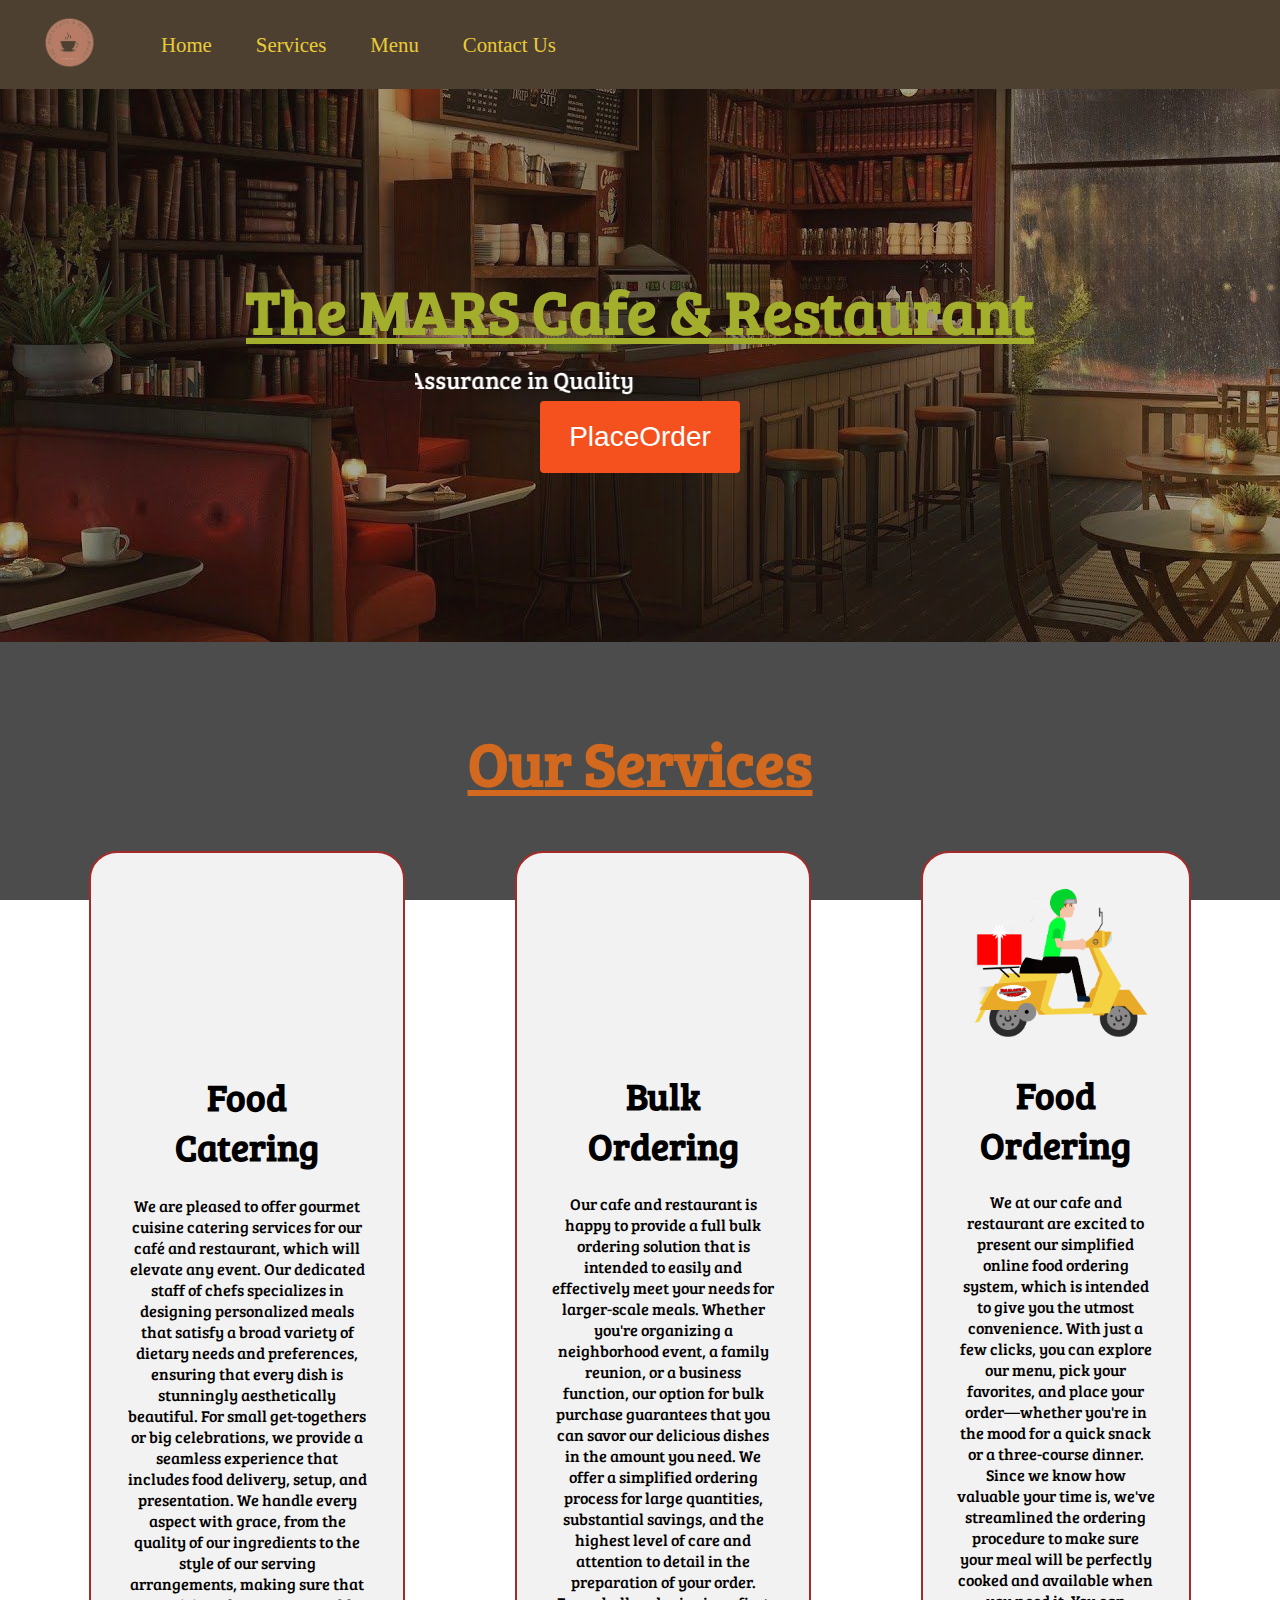
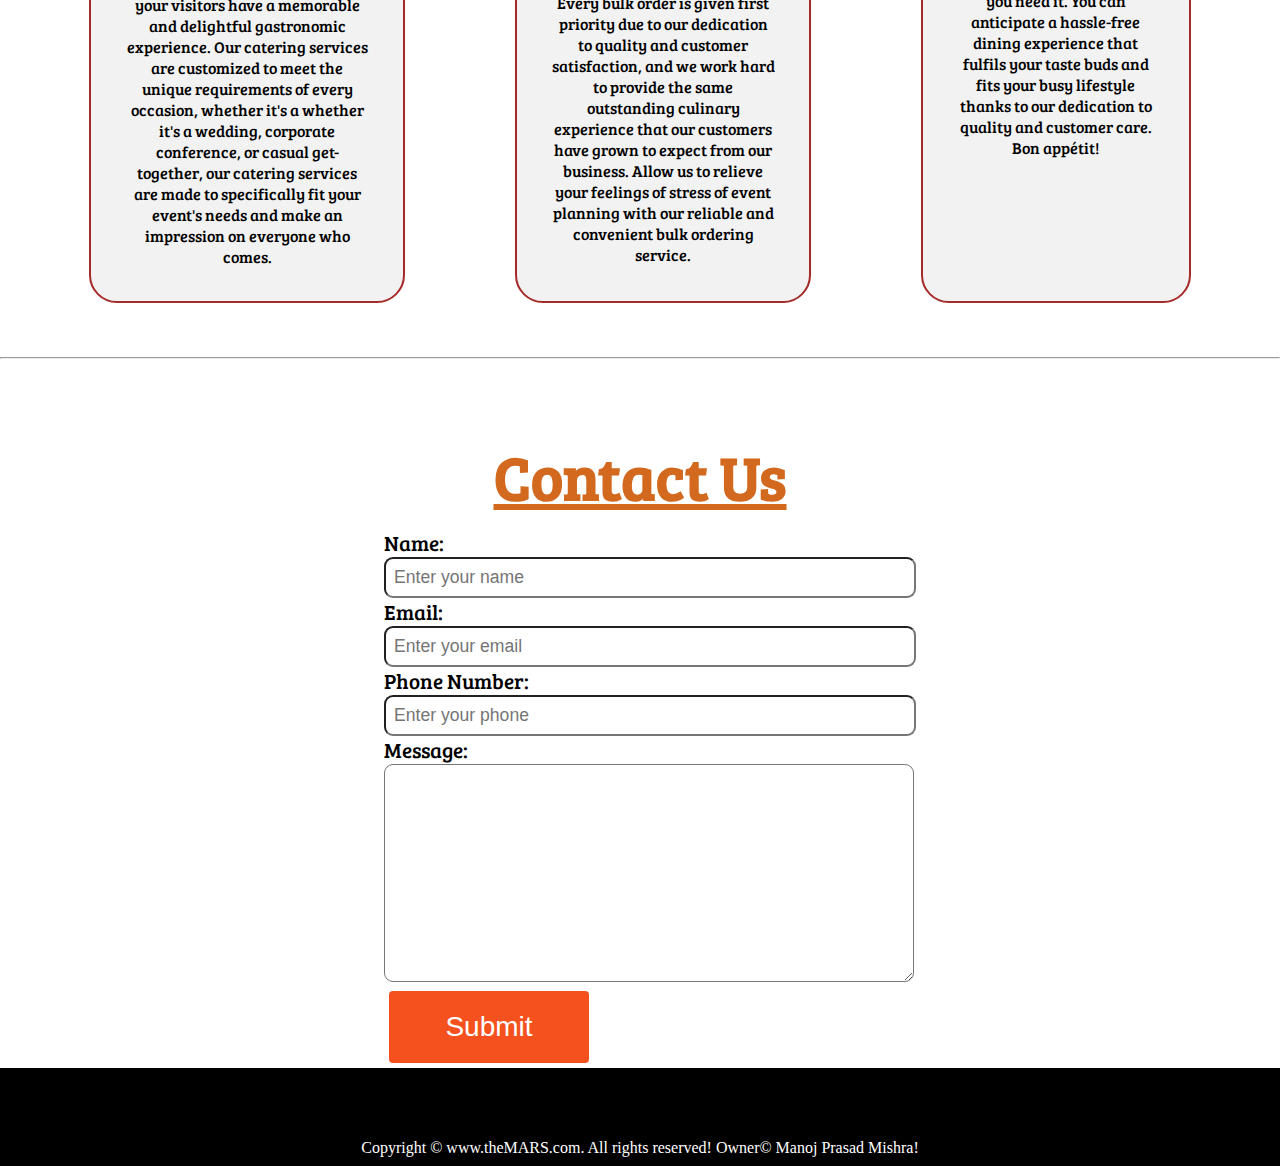
==== index.html @ 51415c6e "index.html" ====
<!DOCTYPE html>
<html lang="en">

<head>
    <meta charset="UTF-8">
    <meta name="viewport" content="width=device-width, initial-scale=1.0">
    <meta http-equiv="X-UA-Compatible" content="ie=edge">
    <title>Themars</title>
    <link rel="stylesheet" href="hstyle.css">
    <link rel="stylesheet" media="screen and (max-width: 1170px)" href="css/phone.css">
    <link href="https://fonts.googleapis.com/css?family=Baloo+Bhai|Bree+Serif&display=swap" rel="stylesheet">
    <link rel="icon" type="image/png" href="img/logo.png">


</head>

<body>
    <nav id="navbar">
        <div id="logo">
            <img src="img/logo.png" alt="logo">
        </div>
        <ul>
            <li class="item"><a href="#home">Home</a></li>
            <li class="item"><a href="#services-container">Services</a></li>
            <li class="item"><a href="#flight">Menu</a></li>
            <li class="item"><a href="#contact">Contact Us</a></li>
        </ul>
    </nav>

    <section id="home">
            <h1 class="h-primary">The MARS Cafe & Restaurant</h1>
          <marquee behavior="typed" style="width: 450px;" direction="right" scrollamount="10"><p>Assurance in Quality</p></marquee>
        <a href="items.html"><button class="btn" style="vertical-align:middle" name=""><span>PlaceOrder</button></span></button></a>
    </section>

    <section id="services-container">
        <h1 class="h-primary center">Our Services</h1>
        <div id="services">
            <div class="box">
                <img src="img/1.png" alt="">
                <h2 class="h-secondary center">Food Catering</h2>
                <p class="center">We are pleased to offer gourmet cuisine catering services for our café and restaurant, which will elevate any event. Our dedicated staff of chefs specializes in designing personalized meals that satisfy a broad variety of dietary needs and preferences, ensuring that every dish is stunningly aesthetically beautiful. For small get-togethers or big celebrations, we provide a seamless experience that includes food delivery, setup, and presentation. We handle every aspect with grace, from the quality of our ingredients to the style of our serving arrangements, making sure that your visitors have a memorable and delightful gastronomic experience. Our catering services are customized to meet the unique requirements of every occasion, whether it's a whether it's a wedding, corporate conference, or casual get-together, our catering services are made to specifically fit your event's needs and make an impression on everyone who comes.</p>
            </div>
            <div class="box">
                <img src="img/2.png" alt="">
                <h2 class="h-secondary center">Bulk Ordering</h2>
                <p class="center">Our cafe and restaurant is happy to provide a full bulk ordering solution that is intended to easily and effectively meet your needs for larger-scale meals. Whether you're organizing a neighborhood event, a family reunion, or a business function, our option for bulk purchase guarantees that you can savor our delicious dishes in the amount you need. We offer a simplified ordering process for large quantities, substantial savings, and the highest level of care and attention to detail in the preparation of your order. Every bulk order is given first priority due to our dedication to quality and customer satisfaction, and we work hard to provide the same outstanding culinary experience that our customers have grown to expect from our business. Allow us to relieve your feelings of stress of event planning with our reliable and convenient bulk ordering service.</p>
            </div>
            <div class="box">
                <img src="img/3.png" alt="">
                <h2 class="h-secondary center">Food Ordering</h2>
                <p class="center">We at our cafe and restaurant are excited to present our simplified online food ordering system, which is intended to give you the utmost convenience. With just a few clicks, you can explore our menu, pick your favorites, and place your order—whether you're in the mood for a quick snack or a three-course dinner. Since we know how valuable your time is, we've streamlined the ordering procedure to make sure your meal will be perfectly cooked and available when you need it. You can anticipate a hassle-free dining experience that fulfils your taste buds and fits your busy lifestyle thanks to our dedication to quality and customer care. Bon appétit!</p>
            </div>
        </div>
    </section>
<hr/>
    <section id="contact">
        <h1 class="h-primary center">Contact Us</h1>
        <div id="contact-box">
            <form action="" method="post">
                <div class="form-group">
                    <label for="name">Name: </label>
                    <input type="text" name="name" id="name" placeholder="Enter your name">
                </div>
                <div class="form-group">
                    <label for="email">Email: </label>
                    <input type="email" name="name" id="email" placeholder="Enter your email">
                </div>
                <div class="form-group">
                    <label for="phone">Phone Number: </label>
                    <input type="phone" name="name" id="phone" placeholder="Enter your phone">
                </div>
                <div class="form-group">
                    <label for="message">Message: </label>
                    <textarea name="message" id="message" cols="30" rows="10"></textarea>
                </div>
                <div class="form-group">
                    
                    <button class="btn" style="vertical-align:middle" name="form submit"><span>Submit </button></span></button>
                </div>
            </form>
        </div>
    </section>

    <footer>
        <div class="center">
            Copyright &copy; www.theMARS.com. All rights reserved!
            Owner&copy; Manoj Prasad Mishra!
        </div>
    </footer>
    <script src="main.js"></script>
</body>

</html>
---- hstyle.css ----
/* CSS Reset */
*{
    margin: 0;
    padding: 0;
}

html{
    scroll-behavior: smooth;
}

/* CSS Variables */
:root{
    --navbar-height: 59px;
}

/* Navigation Bar */
#navbar{
    display: flex;
    align-items: center;
    position: static;
    top: 0px;
    background-color: rgb(78, 64, 49);
}

#navbar::before{
    content: "";
    background-color: black;
    position: absolute;
    top:0px;
    left:0px;
    height: 100%;
    width:100%;
    z-index: -1;
    opacity: 0.7;
}

/* Navigation Bar: Logo and Image */
#logo{
    margin: 10px 34px;
    filter: brightness(200%);
}

#logo img{
    height: 59px;
    margin: 3px 6px;
}


/* Navigation Bar: List Styling */

#navbar ul{
    display: flex;
    font-family: 'Baloo Bhai', cursive;
}

#navbar ul li{ 
    list-style: none;
    font-size: 1.3rem;
}

#navbar ul li a{
    color: rgb(233, 203, 55);
    display: block;
    padding: 3px 22px;
    border-radius: 20px;
    text-decoration: none;
}

#navbar ul li a:hover{
    color: black;
    background-color: white;
}

/* Home Section */
#home{
    display: flex;
    flex-direction: column;
    padding:3px 200px;
    height: 550px;
    justify-content: center;
    align-items: center;
}

#home::before{ 
    content: "";
    position: absolute;
    background: url('img/bg1.jpg') no-repeat center center/cover;
    height: 642px;
    top:0px;
    left:0px;
    width: 100%;
    z-index: -1;
    opacity:0.89;
    filter:  brightness(70%);
}

#home h1{
    color:rgb(164, 174, 45);
    text-align: center;
    font-family: 'Bree Serif', serif;
}

#home p{
    color:white;
    text-align: center;
    font-size: 1.5rem;
    font-family: 'Bree Serif', serif;
}
/* Services Section */
#services{
    margin: 34px;
    display: flex;
}
#services .box{ 
    border: 2px solid brown;
    padding: 34px;
    margin: 2px 55px;
    border-radius: 28px;
    background: #f2f2f2;
    margin-bottom: 20px;
}

#services .box img{ 
   height: 160px;
   margin: auto;
   display: block;
}

#services .box p{
    font-family: 'Bree Serif', serif;

}


#services .box:hover{
    /*color: red;*/
    box-shadow: 0 -1px 14px 10px rgba(87, 86, 86, 0.8), 0 -2px 26px 10px rgba(0, 0, 0, 0.44);
}


/* Contact Section */
#contact{
    position: static;
}
#contact-box{
    display: flex;
    justify-content: center;
    align-items: center;
    /* padding-bottom: 34px; */
}
#contact-box input, 
#contact-box textarea{
    width: 100%;
    padding: 0.5rem;
    border-radius: 9px;
    font-size: 1.1rem;
} 

#contact-box form{
    width: 40%;
}

#contact-box label{
   font-size: 1.3rem;
   font-family: 'Bree Serif', serif;

}


footer{
    background: black;
    color: white;
    padding: 9px 20px;
}

/* Utility Classes */
.h-primary{
    font-family: 'Bree Serif', serif;
    font-size: 3.8rem;
    padding: 12px;
}

.h-secondary{
    font-family: 'Bree Serif', serif;
    font-size: 2.3rem;
    padding: 12px;
}

.btn {
    display: inline-block;
    border-radius: 4px;
    background-color: #f4511e;
    border: none;
    color: #ffffff;
    text-align: center;
    font-size: 28px;
    padding: 20px;
    width: 200px;
    transition: all 0.5s;
    cursor: pointer;
    margin: 5px;
    animation: blink 1s linear infinite;
  }
  .btn:hover{
    animation: none;
  }

  @keyframes blink {
    0%, 100% {opacity: 1;}
    50% {opacity: 0;}
  }
  
  .btn span {
    cursor: pointer;
    display: inline-block;
    position: relative;
    transition: 0.5s;
    
  }
  
  .btn span:after {
    content: '\00bb';
    position: absolute;
    opacity: 0;
    top: 0;
    right: -20px;
    transition: 0.5s;
    
  }
  
  .btn:hover span {
    padding-right: 25px;
  }
  
  .btn:hover span:after {
    opacity: 1;
    right: 0;
  }

.center{
    text-align: center;
    margin-top: 5%;
}
h1{
    color: chocolate;
    text-decoration: underline;
}
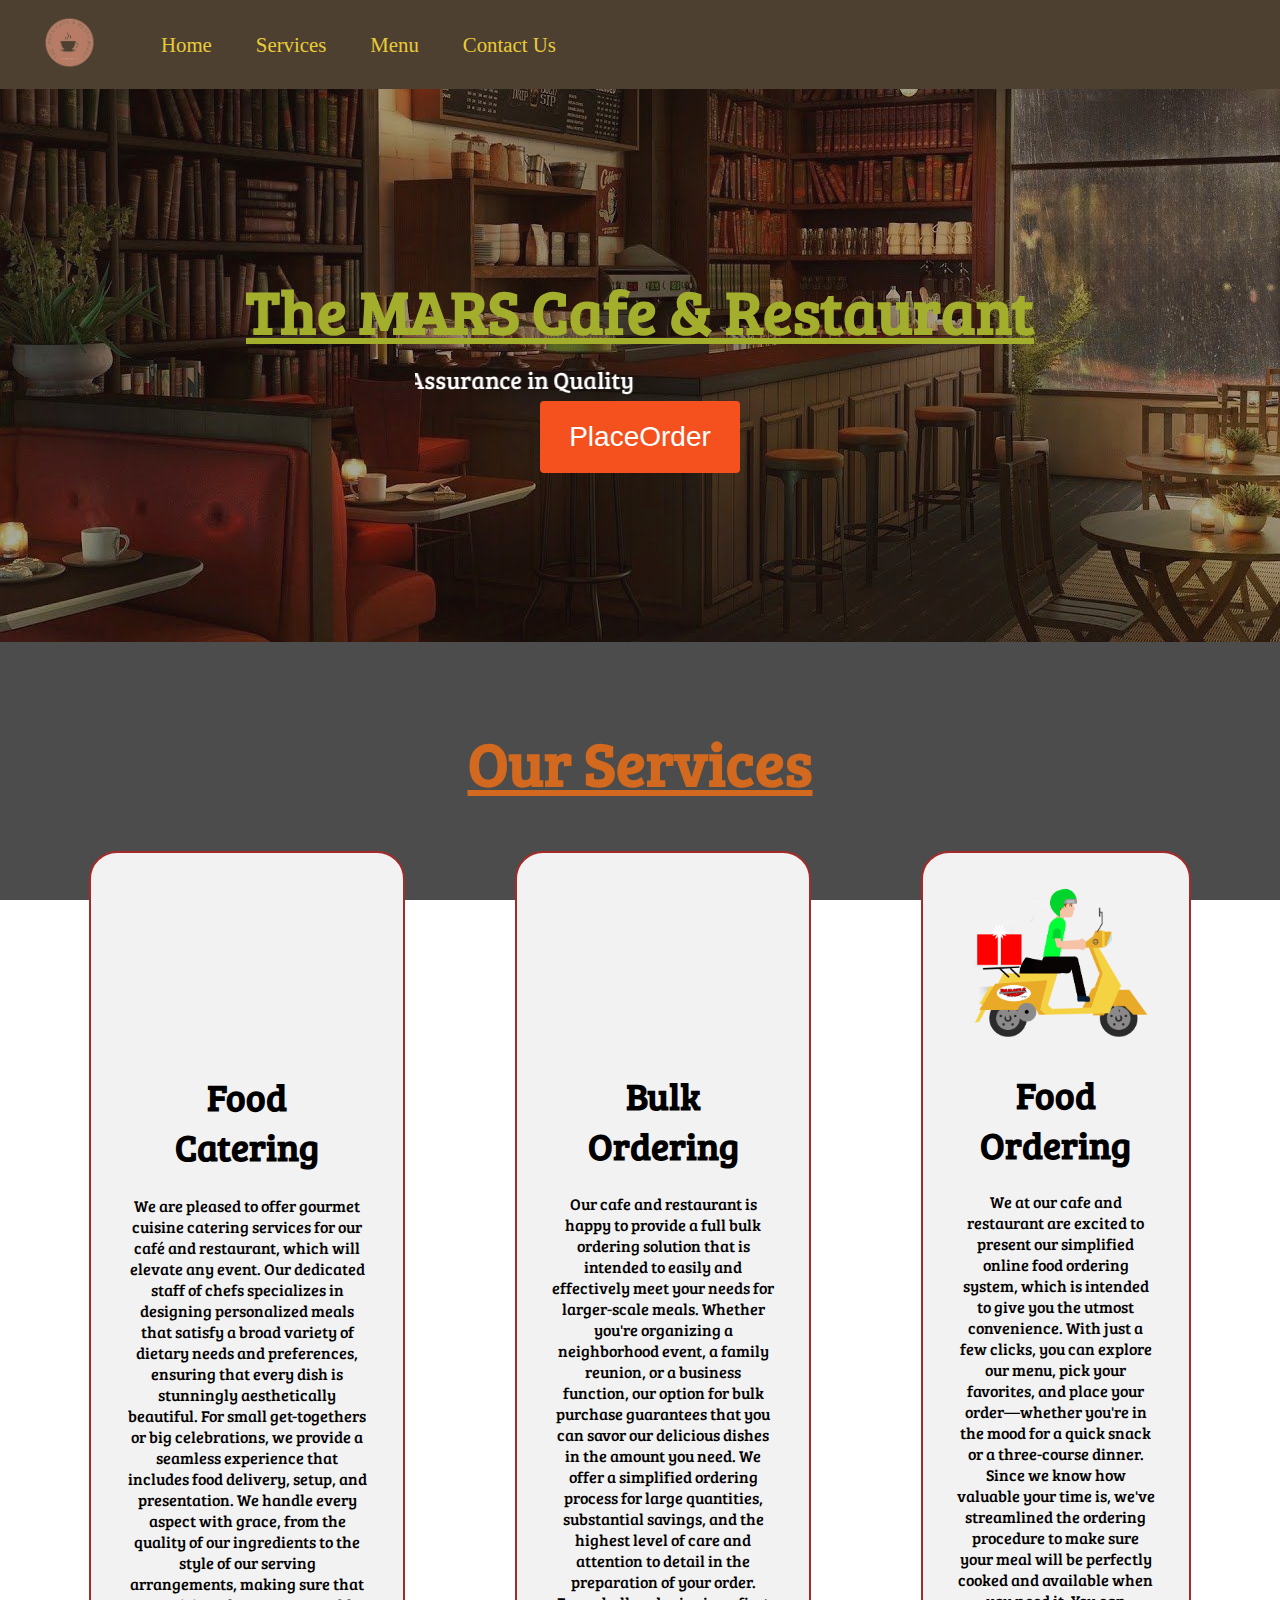
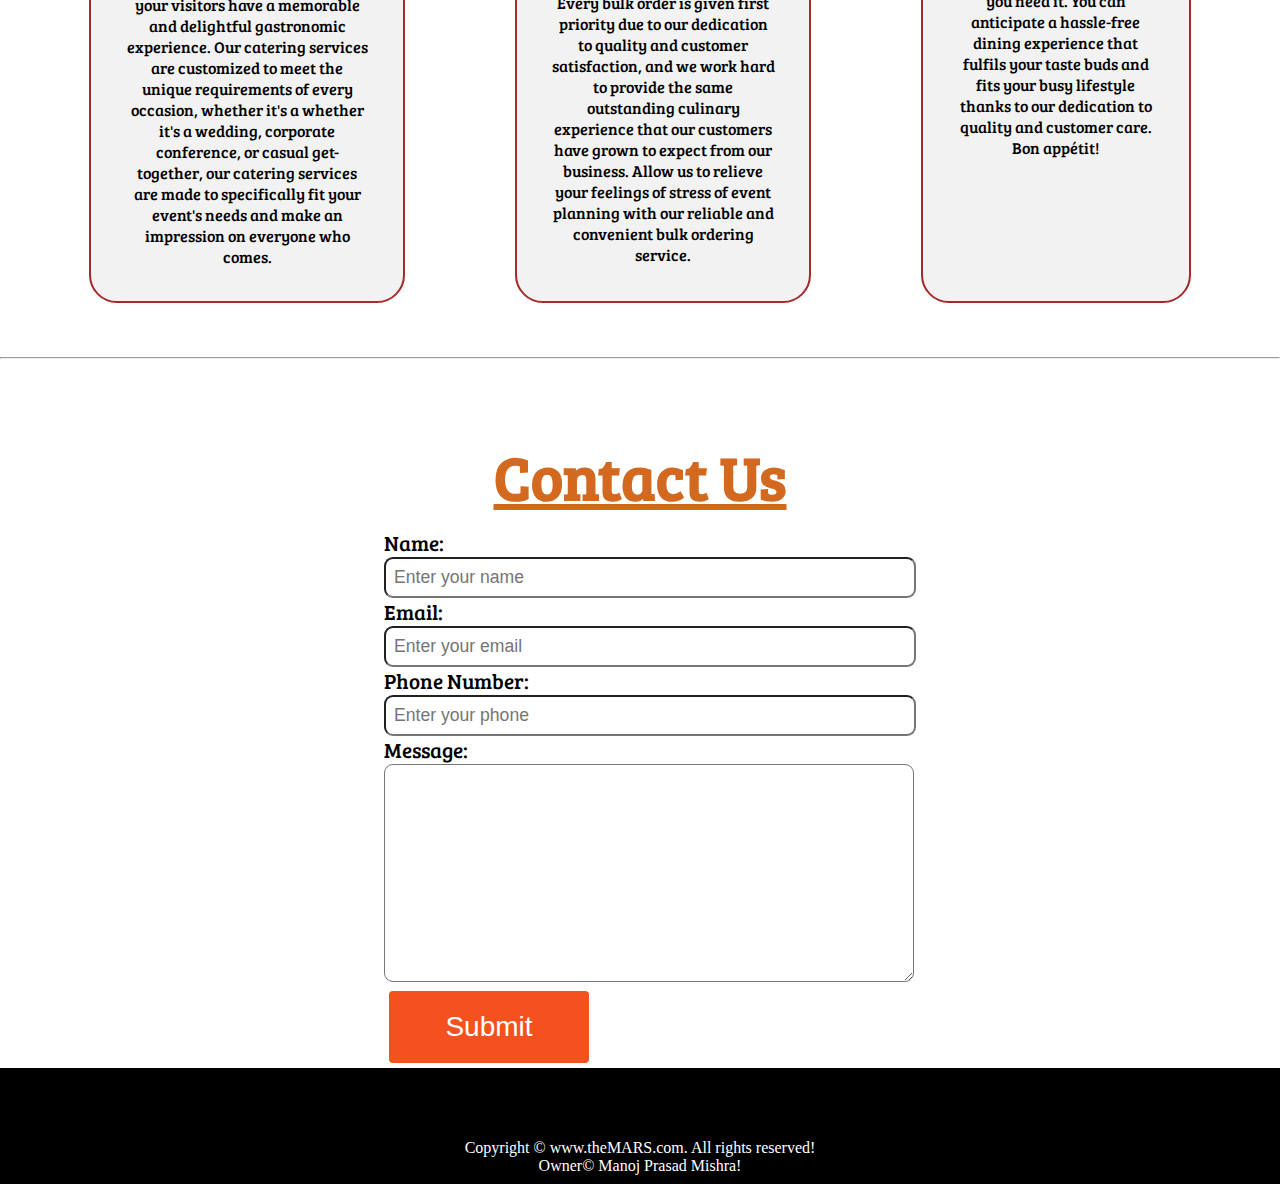
==== commit 05635a3e: "index.html" ====
--- a/index.html
+++ b/index.html
@@ -22,7 +22,7 @@
         <ul>
             <li class="item"><a href="#home">Home</a></li>
             <li class="item"><a href="#services-container">Services</a></li>
-            <li class="item"><a href="#flight">Menu</a></li>
+            <li class="item"><a href="items.html">Menu</a></li>
             <li class="item"><a href="#contact">Contact Us</a></li>
         </ul>
     </nav>
@@ -84,7 +84,7 @@
 
     <footer>
         <div class="center">
-            Copyright &copy; www.theMARS.com. All rights reserved!
+            Copyright &copy; www.theMARS.com. All rights reserved!</br>
             Owner&copy; Manoj Prasad Mishra!
         </div>
     </footer>
